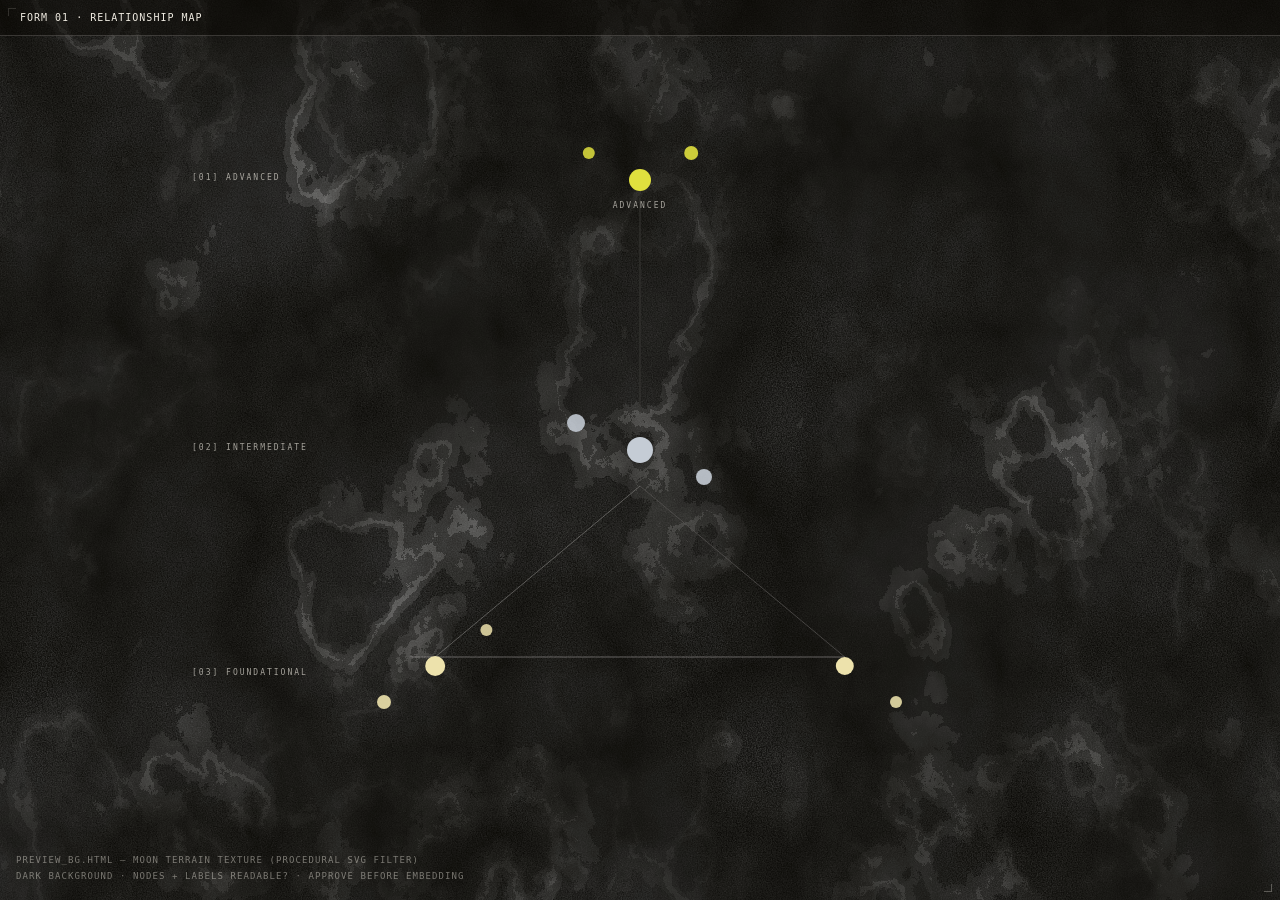
==== preview_bg.html @ 685d6a6e "Add background texture preview" ====
<!DOCTYPE html>
<html lang="en">
<head>
<meta charset="UTF-8">
<meta name="viewport" content="width=device-width, initial-scale=1.0">
<title>Background Preview — Moon Terrain</title>
<style>
  * { box-sizing: border-box; margin: 0; padding: 0; }
  body { background: #0a0905; overflow: hidden; height: 100dvh; width: 100vw; }

  /* Full-viewport background SVG */
  .bg {
    position: fixed; top: 0; left: 0;
    width: 100%; height: 100%;
    z-index: 0;
  }

  /* UI overlay — sample elements to judge legibility */
  .overlay {
    position: fixed; top: 0; left: 0; right: 0; bottom: 0;
    z-index: 10;
    pointer-events: none;
    font-family: 'JetBrains Mono', ui-monospace, monospace;
    font-size: 10px;
    letter-spacing: 0.1em;
  }

  .header {
    padding: 12px 20px;
    color: #efebe1;
    text-transform: uppercase;
    border-bottom: 1px solid #efebe130;
    background: rgba(10,9,5,0.5);
  }

  .note {
    position: absolute;
    bottom: 16px; left: 16px;
    color: #efebe1;
    opacity: 0.45;
    font-size: 9px;
    letter-spacing: 0.12em;
    line-height: 1.8;
    text-transform: uppercase;
  }

  .reg-tl { position: fixed; top: 8px; left: 8px; width: 8px; height: 8px;
    border-top: 1px solid #efebe150; border-left: 1px solid #efebe150; }
  .reg-br { position: fixed; bottom: 8px; right: 8px; width: 8px; height: 8px;
    border-bottom: 1px solid #efebe150; border-right: 1px solid #efebe150; }
</style>
</head>
<body>

<!-- ── Moon terrain SVG filter ───────────────────────────────────────────── -->
<!--
  HOW IT WORKS:
  1. feTurbulence type="turbulence" (Perlin) → large organic terrain gradients
  2. feComponentTransfer table (non-monotonic) → gradients become crater RINGS
     because the up-down-up curve creates isolines wherever noise crosses each value
  3. feComposite with medium-scale surface noise → roughens the terrain
  4. feComponentTransfer discrete → HARD POSTERIZE to 4 tonal bands (the xerox effect)
  5. fractalNoise grain + cloud density mask → patchy photocopy grain
  6. Mix grain into poster, desaturate, final darken

  KNOBS TO TUNE:
  - terrain baseFrequency: lower = bigger craters, higher = denser smaller features
  - table tableValues: more oscillations = more rings; fewer = simpler blobs
  - discrete tableValues: fewer distinct values = more abstracted
  - grain baseFrequency: higher = finer grain
  - final feColorMatrix: last two numbers in each row control brightness/contrast
-->
<svg class="bg" xmlns="http://www.w3.org/2000/svg">
  <defs>
    <filter id="moon" x="0%" y="0%" width="100%" height="100%"
            color-interpolation-filters="linearRGB">

      <!-- 1. LARGE TERRAIN — Perlin turbulence, crater-scale wavelength -->
      <!--    1/0.004 ≈ 250px wavelength → ~6-8 major features across viewport -->
      <feTurbulence type="turbulence"
        baseFrequency="0.004 0.003" numOctaves="7" seed="23" result="terrain"/>

      <!-- 2. RING MAPPING — non-monotonic table creates crater-ring isolines -->
      <!--    the up-down-up oscillation turns smooth gradients into nested rings -->
      <feComponentTransfer in="terrain" result="craters">
        <feFuncR type="table" tableValues="0.9 0.1 0.0 0.4 0.88 0.05 0.0 0.5 0.85"/>
        <feFuncG type="table" tableValues="0.9 0.1 0.0 0.4 0.88 0.05 0.0 0.5 0.85"/>
        <feFuncB type="table" tableValues="0.9 0.1 0.0 0.4 0.88 0.05 0.0 0.5 0.85"/>
      </feComponentTransfer>

      <!-- 3. SURFACE ROUGHNESS — medium-scale detail layer -->
      <feTurbulence type="fractalNoise"
        baseFrequency="0.026" numOctaves="5" seed="41" result="surface"/>

      <!-- 4. MERGE — terrain dominant, surface adds roughness/texture -->
      <feComposite in="craters" in2="surface"
        operator="arithmetic" k1="0.3" k2="0.75" k3="0.1" k4="-0.03" result="merged"/>

      <!-- 5. POSTERIZE — 4 hard tonal bands (the xerox / high-contrast abstraction) -->
      <!--    input [0-0.5] → 0.0 (black),  [0.5-0.7] → 0.11 (very dark),       -->
      <!--    [0.7-0.88] → 0.38 (dark grey), [0.88-1.0] → 0.68 (medium grey)    -->
      <feComponentTransfer in="merged" result="poster">
        <feFuncR type="discrete" tableValues="0.0 0.0 0.0 0.0 0.0 0.11 0.11 0.38 0.38 0.68"/>
        <feFuncG type="discrete" tableValues="0.0 0.0 0.0 0.0 0.0 0.11 0.11 0.38 0.38 0.68"/>
        <feFuncB type="discrete" tableValues="0.0 0.0 0.0 0.0 0.0 0.11 0.11 0.38 0.38 0.68"/>
      </feComponentTransfer>

      <!-- 6. FINE GRAIN — high-freq fractalNoise for photocopy texture -->
      <feTurbulence type="fractalNoise"
        baseFrequency="0.80" numOctaves="4" seed="7" result="finegrain"/>

      <!-- 7. GRAIN CLOUD MASK — low-freq modulator → grain is denser in patches -->
      <feTurbulence type="fractalNoise"
        baseFrequency="0.006 0.004" numOctaves="2" seed="99" result="graincloud"/>
      <feComposite in="finegrain" in2="graincloud"
        operator="arithmetic" k1="1.9" k2="0" k3="-0.45" k4="0.08" result="grain"/>

      <!-- 8. MIX grain into poster — grain is subordinate, terrain structure dominates -->
      <feComposite in="grain" in2="poster"
        operator="arithmetic" k1="0" k2="0.16" k3="0.84" k4="0" result="textured"/>

      <!-- 9. DESATURATE — turbulence channels have color noise, force pure grey -->
      <feColorMatrix in="textured" type="saturate" values="0" result="grey"/>

      <!-- 10. FINAL TONE — mild contrast boost; output mostly in 0.02–0.60 range -->
      <!--     output = 1.15 * input + 0.02                                      -->
      <feColorMatrix in="grey" type="matrix"
        values="1.15 0 0 0 0.02   0 1.15 0 0 0.02   0 0 1.15 0 0.02   0 0 0 1 0"/>

    </filter>
  </defs>

  <rect width="100%" height="100%" filter="url(#moon)"/>
</svg>

<!-- ── Sample UI to judge legibility ─────────────────────────────────────── -->
<div class="overlay">
  <div class="header">FORM 01 · RELATIONSHIP MAP</div>

  <svg style="position:absolute;top:0;left:0;width:100%;height:100%;pointer-events:none">

    <!-- Sample links (greyscale) -->
    <line x1="50%" y1="22%" x2="50%" y2="46%" stroke="#3a3836" stroke-width="1.2" stroke-opacity="0.8"/>
    <line x1="50%" y1="54%" x2="34%" y2="73%" stroke="#7a7876" stroke-width="1" stroke-opacity="0.7"/>
    <line x1="50%" y1="54%" x2="66%" y2="73%" stroke="#5a5856" stroke-width="1" stroke-opacity="0.7"/>
    <line x1="32%" y1="73%" x2="66%" y2="73%" stroke="#9a9896" stroke-width="1" stroke-opacity="0.6"/>

    <!-- Advanced nodes (yellow #e0e03e) -->
    <circle cx="50%" cy="20%" r="11" fill="#e0e03e"/>
    <circle cx="54%" cy="17%" r="7"  fill="#e0e03e" fill-opacity="0.9"/>
    <circle cx="46%" cy="17%" r="6"  fill="#e0e03e" fill-opacity="0.85"/>

    <!-- Intermediate nodes (#c5ccd5) -->
    <circle cx="50%" cy="50%" r="13" fill="#c5ccd5"/>
    <circle cx="55%" cy="53%" r="8"  fill="#c5ccd5" fill-opacity="0.9"/>
    <circle cx="45%" cy="47%" r="9"  fill="#c5ccd5" fill-opacity="0.88"/>

    <!-- Foundational nodes (#ede2ac) -->
    <circle cx="34%" cy="74%" r="10" fill="#ede2ac"/>
    <circle cx="30%" cy="78%" r="7"  fill="#ede2ac" fill-opacity="0.9"/>
    <circle cx="38%" cy="70%" r="6"  fill="#ede2ac" fill-opacity="0.85"/>
    <circle cx="66%" cy="74%" r="9"  fill="#ede2ac"/>
    <circle cx="70%" cy="78%" r="6"  fill="#ede2ac" fill-opacity="0.88"/>

    <!-- Labels in light paper color (#efebe1) -->
    <text x="50%" y="20%" dy="28" text-anchor="middle"
          font-family="monospace" font-size="8" fill="#efebe1" opacity="0.65"
          letter-spacing="2">ADVANCED</text>
    <text x="15%" y="20%" font-family="monospace" font-size="8"
          fill="#efebe1" opacity="0.65" letter-spacing="2">[01] ADVANCED</text>
    <text x="15%" y="50%" font-family="monospace" font-size="8"
          fill="#efebe1" opacity="0.65" letter-spacing="2">[02] INTERMEDIATE</text>
    <text x="15%" y="75%" font-family="monospace" font-size="8"
          fill="#efebe1" opacity="0.65" letter-spacing="2">[03] FOUNDATIONAL</text>
  </svg>

  <div class="note">
    preview_bg.html — moon terrain texture (procedural SVG filter)<br>
    dark background · nodes + labels readable? · approve before embedding
  </div>
</div>

<div class="reg-tl"></div>
<div class="reg-br"></div>

</body>
</html>
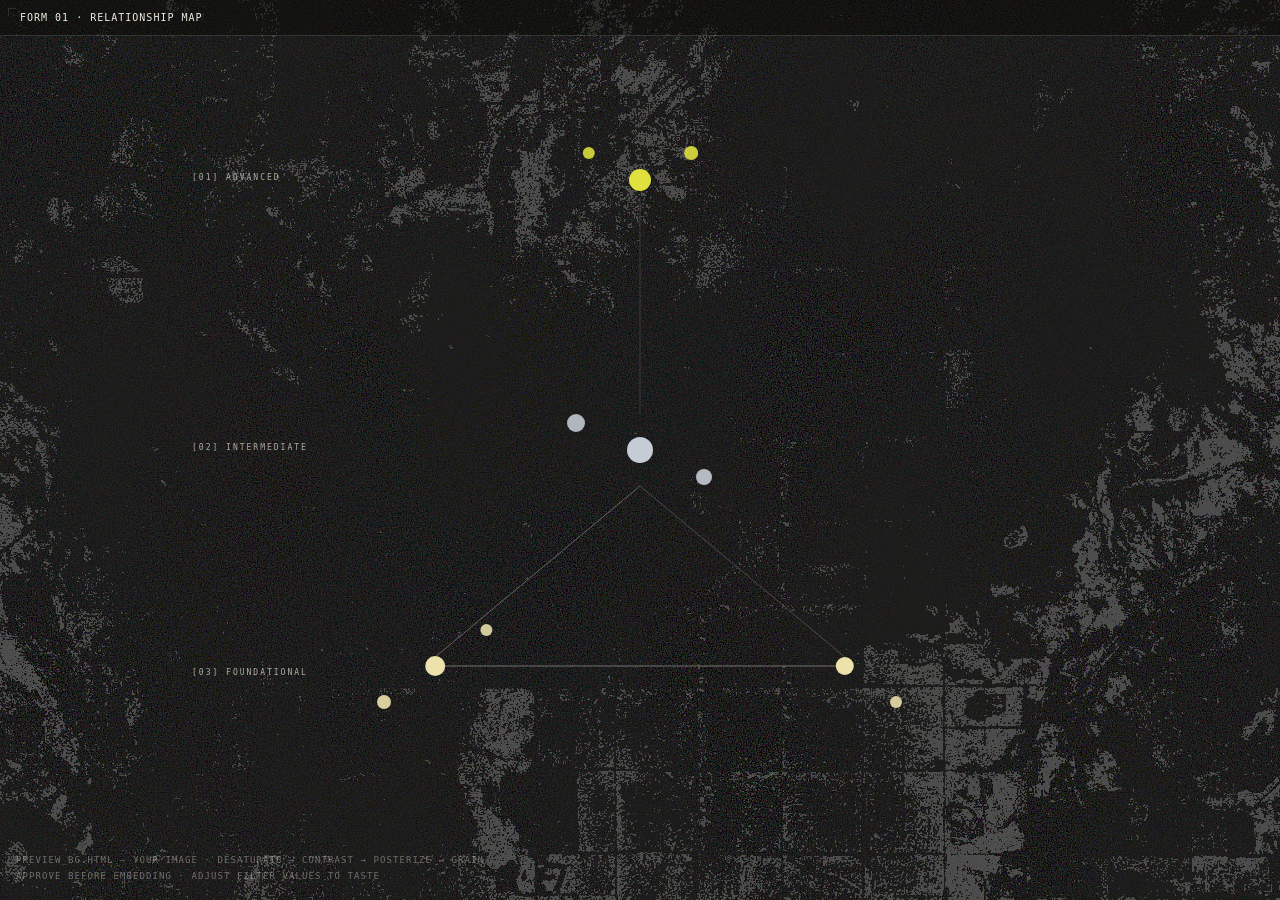
==== commit 1b764b42: "Add terrain image + updated preview" ====
--- a/preview_bg.html
+++ b/preview_bg.html
@@ -3,19 +3,17 @@
 <head>
 <meta charset="UTF-8">
 <meta name="viewport" content="width=device-width, initial-scale=1.0">
-<title>Background Preview — Moon Terrain</title>
+<title>Background Preview — Terrain Image</title>
 <style>
   * { box-sizing: border-box; margin: 0; padding: 0; }
   body { background: #0a0905; overflow: hidden; height: 100dvh; width: 100vw; }
 
-  /* Full-viewport background SVG */
   .bg {
     position: fixed; top: 0; left: 0;
     width: 100%; height: 100%;
     z-index: 0;
   }
 
-  /* UI overlay — sample elements to judge legibility */
   .overlay {
     position: fixed; top: 0; left: 0; right: 0; bottom: 0;
     z-index: 10;
@@ -29,15 +27,15 @@
     padding: 12px 20px;
     color: #efebe1;
     text-transform: uppercase;
-    border-bottom: 1px solid #efebe130;
-    background: rgba(10,9,5,0.5);
+    border-bottom: 1px solid #efebe128;
+    background: rgba(10,9,5,0.45);
   }
 
   .note {
     position: absolute;
     bottom: 16px; left: 16px;
     color: #efebe1;
-    opacity: 0.45;
+    opacity: 0.4;
     font-size: 9px;
     letter-spacing: 0.12em;
     line-height: 1.8;
@@ -45,138 +43,115 @@
   }
 
   .reg-tl { position: fixed; top: 8px; left: 8px; width: 8px; height: 8px;
-    border-top: 1px solid #efebe150; border-left: 1px solid #efebe150; }
+    border-top: 1px solid #efebe140; border-left: 1px solid #efebe140; }
   .reg-br { position: fixed; bottom: 8px; right: 8px; width: 8px; height: 8px;
-    border-bottom: 1px solid #efebe150; border-right: 1px solid #efebe150; }
+    border-bottom: 1px solid #efebe140; border-right: 1px solid #efebe140; }
 </style>
 </head>
 <body>
 
-<!-- ── Moon terrain SVG filter ───────────────────────────────────────────── -->
 <!--
-  HOW IT WORKS:
-  1. feTurbulence type="turbulence" (Perlin) → large organic terrain gradients
-  2. feComponentTransfer table (non-monotonic) → gradients become crater RINGS
-     because the up-down-up curve creates isolines wherever noise crosses each value
-  3. feComposite with medium-scale surface noise → roughens the terrain
-  4. feComponentTransfer discrete → HARD POSTERIZE to 4 tonal bands (the xerox effect)
-  5. fractalNoise grain + cloud density mask → patchy photocopy grain
-  6. Mix grain into poster, desaturate, final darken
+  FILTER CHAIN (applied to your actual image):
+  1. feColorMatrix saturate=0    → strip all colour, pure grey
+  2. feColorMatrix contrast/dark → output = 1.5×input − 0.6  (pushes pale grey to dark)
+  3. feComponentTransfer discrete → 5-band hard posterize (the xerox effect)
+  4. feTurbulence grain + cloud mask → patchy photocopy grain
+  5. feComposite → blend grain into posterized image (15% grain / 85% image)
 
-  KNOBS TO TUNE:
-  - terrain baseFrequency: lower = bigger craters, higher = denser smaller features
-  - table tableValues: more oscillations = more rings; fewer = simpler blobs
+  KNOBS:
+  - darken matrix: raise/lower the last number (-0.6) to brighten/darken
+  - contrast matrix: raise/lower first number (1.5) for more/less contrast
   - discrete tableValues: fewer distinct values = more abstracted
-  - grain baseFrequency: higher = finer grain
-  - final feColorMatrix: last two numbers in each row control brightness/contrast
+  - grain k2 value: raise to add more grain
 -->
-<svg class="bg" xmlns="http://www.w3.org/2000/svg">
+
+<svg class="bg" xmlns="http://www.w3.org/2000/svg" xmlns:xlink="http://www.w3.org/1999/xlink">
   <defs>
-    <filter id="moon" x="0%" y="0%" width="100%" height="100%"
+    <filter id="terrain" x="0%" y="0%" width="100%" height="100%"
             color-interpolation-filters="linearRGB">
 
-      <!-- 1. LARGE TERRAIN — Perlin turbulence, crater-scale wavelength -->
-      <!--    1/0.004 ≈ 250px wavelength → ~6-8 major features across viewport -->
-      <feTurbulence type="turbulence"
-        baseFrequency="0.004 0.003" numOctaves="7" seed="23" result="terrain"/>
+      <!-- 1. Desaturate: strip image colour → pure grey -->
+      <feColorMatrix type="saturate" values="0" result="grey"/>
 
-      <!-- 2. RING MAPPING — non-monotonic table creates crater-ring isolines -->
-      <!--    the up-down-up oscillation turns smooth gradients into nested rings -->
-      <feComponentTransfer in="terrain" result="craters">
-        <feFuncR type="table" tableValues="0.9 0.1 0.0 0.4 0.88 0.05 0.0 0.5 0.85"/>
-        <feFuncG type="table" tableValues="0.9 0.1 0.0 0.4 0.88 0.05 0.0 0.5 0.85"/>
-        <feFuncB type="table" tableValues="0.9 0.1 0.0 0.4 0.88 0.05 0.0 0.5 0.85"/>
+      <!-- 2. Darken + contrast: output = 1.5×input − 0.60 -->
+      <!--    pale aerial grey (~0.75) → 0.525; midtones → darker; shadows → black -->
+      <feColorMatrix in="grey" type="matrix"
+        values="1.5 0 0 0 -0.60   0 1.5 0 0 -0.60   0 0 1.5 0 -0.60   0 0 0 1 0"
+        result="dark"/>
+
+      <!-- 3. Posterize: 5 hard bands — the abstraction/xerox effect -->
+      <!--    [0–0.3]→0.0  [0.3–0.5]→0.08  [0.5–0.7]→0.28  [0.7–0.88]→0.52  [0.88–1]→0.76 -->
+      <feComponentTransfer in="dark" result="poster">
+        <feFuncR type="discrete" tableValues="0.0 0.0 0.0 0.08 0.08 0.28 0.28 0.52 0.52 0.76"/>
+        <feFuncG type="discrete" tableValues="0.0 0.0 0.0 0.08 0.08 0.28 0.28 0.52 0.52 0.76"/>
+        <feFuncB type="discrete" tableValues="0.0 0.0 0.0 0.08 0.08 0.28 0.28 0.52 0.52 0.76"/>
       </feComponentTransfer>
 
-      <!-- 3. SURFACE ROUGHNESS — medium-scale detail layer -->
-      <feTurbulence type="fractalNoise"
-        baseFrequency="0.026" numOctaves="5" seed="41" result="surface"/>
-
-      <!-- 4. MERGE — terrain dominant, surface adds roughness/texture -->
-      <feComposite in="craters" in2="surface"
-        operator="arithmetic" k1="0.3" k2="0.75" k3="0.1" k4="-0.03" result="merged"/>
-
-      <!-- 5. POSTERIZE — 4 hard tonal bands (the xerox / high-contrast abstraction) -->
-      <!--    input [0-0.5] → 0.0 (black),  [0.5-0.7] → 0.11 (very dark),       -->
-      <!--    [0.7-0.88] → 0.38 (dark grey), [0.88-1.0] → 0.68 (medium grey)    -->
-      <feComponentTransfer in="merged" result="poster">
-        <feFuncR type="discrete" tableValues="0.0 0.0 0.0 0.0 0.0 0.11 0.11 0.38 0.38 0.68"/>
-        <feFuncG type="discrete" tableValues="0.0 0.0 0.0 0.0 0.0 0.11 0.11 0.38 0.38 0.68"/>
-        <feFuncB type="discrete" tableValues="0.0 0.0 0.0 0.0 0.0 0.11 0.11 0.38 0.38 0.68"/>
-      </feComponentTransfer>
-
-      <!-- 6. FINE GRAIN — high-freq fractalNoise for photocopy texture -->
+      <!-- 4a. Fine photocopy grain -->
       <feTurbulence type="fractalNoise"
         baseFrequency="0.80" numOctaves="4" seed="7" result="finegrain"/>
 
-      <!-- 7. GRAIN CLOUD MASK — low-freq modulator → grain is denser in patches -->
+      <!-- 4b. Cloud mask: patchy grain density -->
       <feTurbulence type="fractalNoise"
         baseFrequency="0.006 0.004" numOctaves="2" seed="99" result="graincloud"/>
       <feComposite in="finegrain" in2="graincloud"
         operator="arithmetic" k1="1.9" k2="0" k3="-0.45" k4="0.08" result="grain"/>
 
-      <!-- 8. MIX grain into poster — grain is subordinate, terrain structure dominates -->
+      <!-- 5. Mix: grain subordinate to image structure -->
       <feComposite in="grain" in2="poster"
-        operator="arithmetic" k1="0" k2="0.16" k3="0.84" k4="0" result="textured"/>
-
-      <!-- 9. DESATURATE — turbulence channels have color noise, force pure grey -->
-      <feColorMatrix in="textured" type="saturate" values="0" result="grey"/>
-
-      <!-- 10. FINAL TONE — mild contrast boost; output mostly in 0.02–0.60 range -->
-      <!--     output = 1.15 * input + 0.02                                      -->
-      <feColorMatrix in="grey" type="matrix"
-        values="1.15 0 0 0 0.02   0 1.15 0 0 0.02   0 0 1.15 0 0.02   0 0 0 1 0"/>
+        operator="arithmetic" k1="0" k2="0.15" k3="0.85" k4="0"/>
 
     </filter>
   </defs>
 
-  <rect width="100%" height="100%" filter="url(#moon)"/>
+  <!-- Your image, scaled to fill the viewport, filter applied -->
+  <image href="data/bg_terrain.jpg"
+         x="0" y="0" width="100%" height="100%"
+         preserveAspectRatio="xMidYMid slice"
+         filter="url(#terrain)"/>
 </svg>
 
-<!-- ── Sample UI to judge legibility ─────────────────────────────────────── -->
+<!-- Sample UI to judge legibility over the texture -->
 <div class="overlay">
   <div class="header">FORM 01 · RELATIONSHIP MAP</div>
 
   <svg style="position:absolute;top:0;left:0;width:100%;height:100%;pointer-events:none">
 
-    <!-- Sample links (greyscale) -->
-    <line x1="50%" y1="22%" x2="50%" y2="46%" stroke="#3a3836" stroke-width="1.2" stroke-opacity="0.8"/>
-    <line x1="50%" y1="54%" x2="34%" y2="73%" stroke="#7a7876" stroke-width="1" stroke-opacity="0.7"/>
-    <line x1="50%" y1="54%" x2="66%" y2="73%" stroke="#5a5856" stroke-width="1" stroke-opacity="0.7"/>
-    <line x1="32%" y1="73%" x2="66%" y2="73%" stroke="#9a9896" stroke-width="1" stroke-opacity="0.6"/>
+    <!-- Sample links -->
+    <line x1="50%" y1="22%" x2="50%" y2="46%" stroke="#3a3836" stroke-width="1.2" stroke-opacity="0.9"/>
+    <line x1="50%" y1="54%" x2="34%" y2="73%" stroke="#7a7876" stroke-width="1" stroke-opacity="0.8"/>
+    <line x1="50%" y1="54%" x2="66%" y2="73%" stroke="#5a5856" stroke-width="1" stroke-opacity="0.8"/>
+    <line x1="34%" y1="74%" x2="66%" y2="74%" stroke="#9a9896" stroke-width="1" stroke-opacity="0.7"/>
 
-    <!-- Advanced nodes (yellow #e0e03e) -->
+    <!-- Advanced nodes (#e0e03e) -->
     <circle cx="50%" cy="20%" r="11" fill="#e0e03e"/>
     <circle cx="54%" cy="17%" r="7"  fill="#e0e03e" fill-opacity="0.9"/>
-    <circle cx="46%" cy="17%" r="6"  fill="#e0e03e" fill-opacity="0.85"/>
+    <circle cx="46%" cy="17%" r="6"  fill="#e0e03e" fill-opacity="0.88"/>
 
-    <!-- Intermediate nodes (#c5ccd5) -->
+    <!-- Intermediate (#c5ccd5) -->
     <circle cx="50%" cy="50%" r="13" fill="#c5ccd5"/>
     <circle cx="55%" cy="53%" r="8"  fill="#c5ccd5" fill-opacity="0.9"/>
     <circle cx="45%" cy="47%" r="9"  fill="#c5ccd5" fill-opacity="0.88"/>
 
-    <!-- Foundational nodes (#ede2ac) -->
+    <!-- Foundational (#ede2ac) -->
     <circle cx="34%" cy="74%" r="10" fill="#ede2ac"/>
     <circle cx="30%" cy="78%" r="7"  fill="#ede2ac" fill-opacity="0.9"/>
-    <circle cx="38%" cy="70%" r="6"  fill="#ede2ac" fill-opacity="0.85"/>
+    <circle cx="38%" cy="70%" r="6"  fill="#ede2ac" fill-opacity="0.88"/>
     <circle cx="66%" cy="74%" r="9"  fill="#ede2ac"/>
     <circle cx="70%" cy="78%" r="6"  fill="#ede2ac" fill-opacity="0.88"/>
 
-    <!-- Labels in light paper color (#efebe1) -->
-    <text x="50%" y="20%" dy="28" text-anchor="middle"
-          font-family="monospace" font-size="8" fill="#efebe1" opacity="0.65"
-          letter-spacing="2">ADVANCED</text>
+    <!-- Labels in paper colour -->
     <text x="15%" y="20%" font-family="monospace" font-size="8"
-          fill="#efebe1" opacity="0.65" letter-spacing="2">[01] ADVANCED</text>
+          fill="#efebe1" opacity="0.7" letter-spacing="2">[01] ADVANCED</text>
     <text x="15%" y="50%" font-family="monospace" font-size="8"
-          fill="#efebe1" opacity="0.65" letter-spacing="2">[02] INTERMEDIATE</text>
+          fill="#efebe1" opacity="0.7" letter-spacing="2">[02] INTERMEDIATE</text>
     <text x="15%" y="75%" font-family="monospace" font-size="8"
-          fill="#efebe1" opacity="0.65" letter-spacing="2">[03] FOUNDATIONAL</text>
+          fill="#efebe1" opacity="0.7" letter-spacing="2">[03] FOUNDATIONAL</text>
   </svg>
 
   <div class="note">
-    preview_bg.html — moon terrain texture (procedural SVG filter)<br>
-    dark background · nodes + labels readable? · approve before embedding
+    preview_bg.html — your image · desaturate → contrast → posterize → grain<br>
+    approve before embedding · adjust filter values to taste
   </div>
 </div>
 
